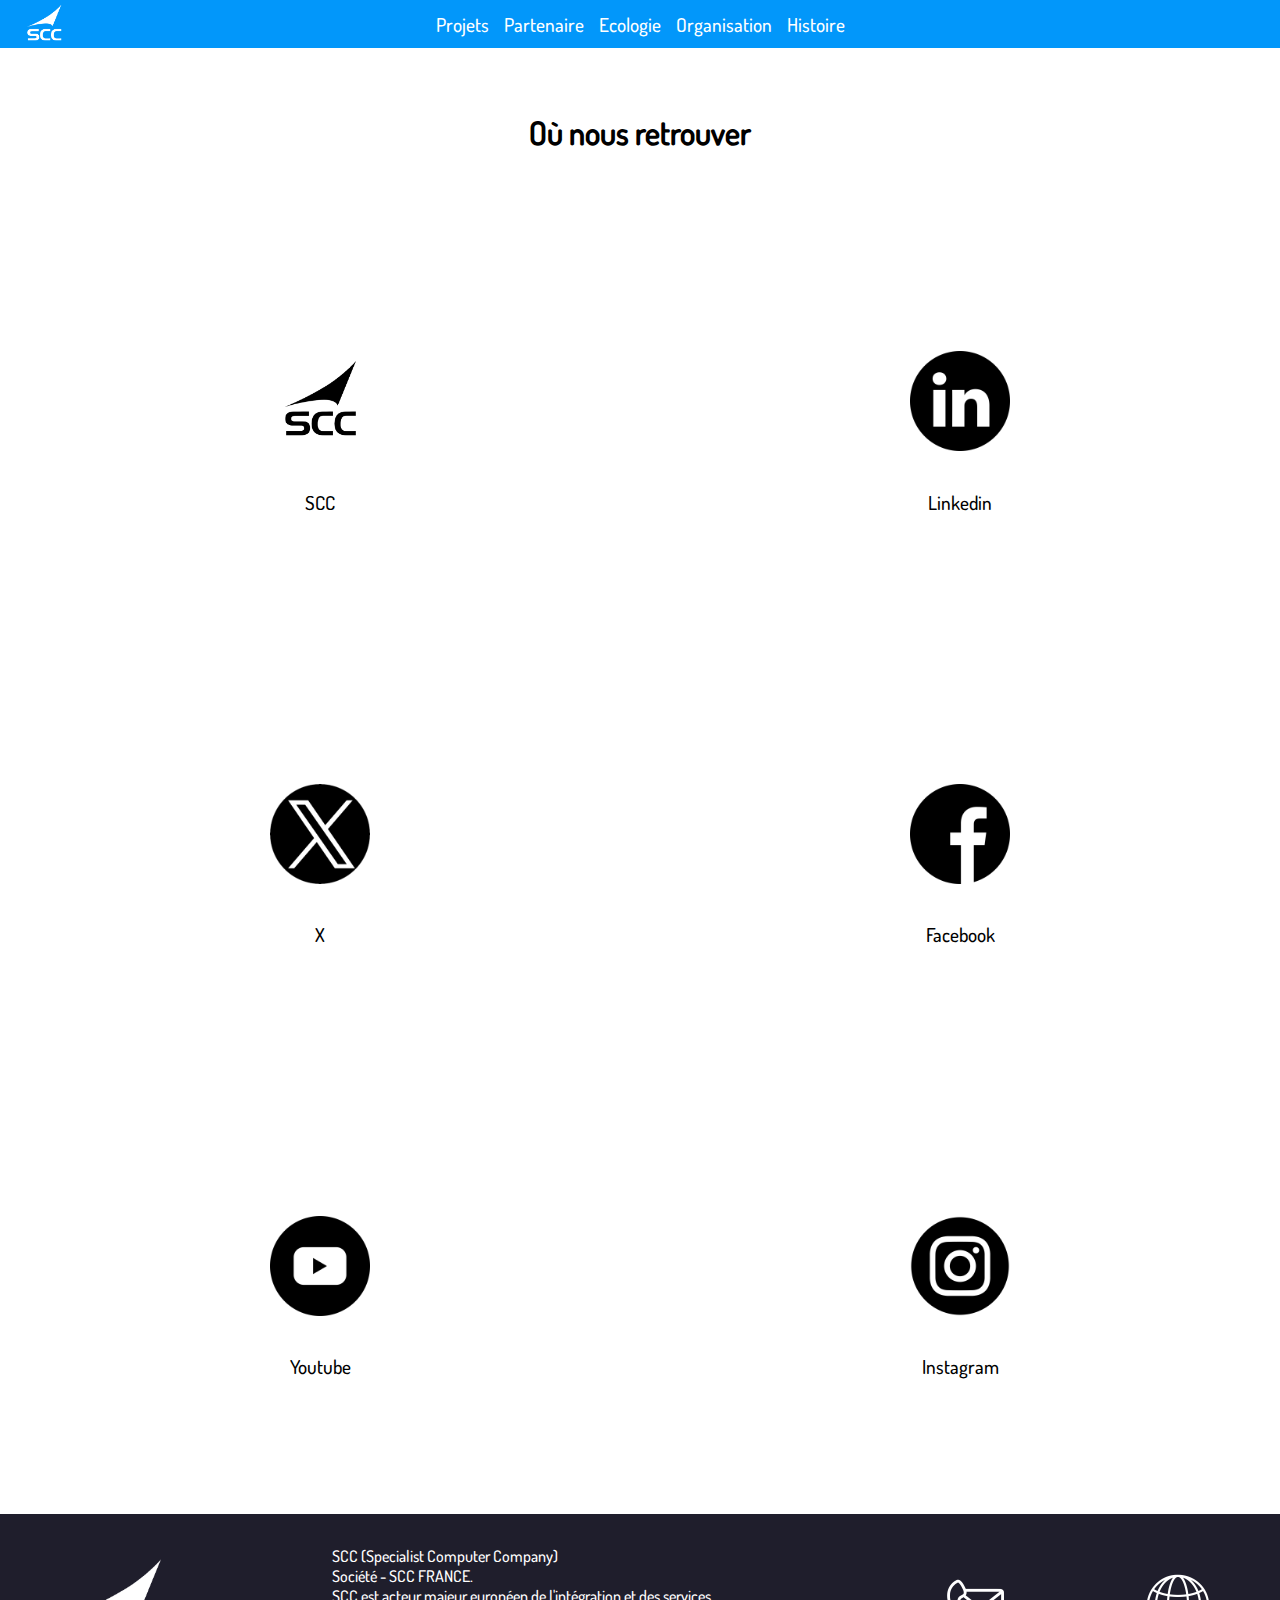
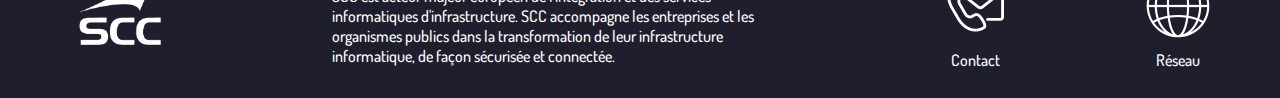
==== pages/about.html @ e379ee39 "update" ====
<!DOCTYPE html>

<html lang="fr" xmlns="http://www.w3.org/1999/xhtml">
<head>
    <meta charset="utf-8" />
    <title>Nous retrouver</title>
    <link href="../style.css" rel="stylesheet">
</head>
<body>
    <header>
        <nav>
            <a href="../index.html"><img src="../assets/index/logo.png" alt="logo"/></a>
            <ul>
                <li><a class="underline-animation" href="projet.html">Projets</a></li>
                <li><a class="underline-animation" href="partenaire.html">Partenaire</a></li>
                <li><a class="underline-animation" href="transition_numerique.html">Ecologie</a></li>
                <li><a class="underline-animation" href="organisation.html">Organisation</a></li>
                <li><a class="underline-animation" href="histoire.html">Histoire</a></li>
            </ul>
         </nav>
    </header>
    <h1 class="speh1">Où nous retrouver</h1>
    <main class="main_about">
        
        <a href="https://www.scc.com/">
            <img src="../assets/about/logo.png" alt="SCC Website">
            <span>SCC</span>
        </a>

        <a href="https://www.linkedin.com/company/scc-france/?originalSubdomain=fr">
            <img src="../assets/about/in.png" alt="linkedin SCC France">
            <span>Linkedin</span>
        </a>
    
        <a href="https://twitter.com/scc_info">
            <img src="../assets/about/twiX.png" alt="X SCC France">
            <span>X</span>
        </a>
    
        <a href="https://www.facebook.com/SCCINFO/">
            <img src="../assets/about/fb.png" alt="Facebook SCC France">
            <span>Facebook</span>
        </a>
    
        <a href="https://www.youtube.com/@SCCFrance-SCCTV">
            <img src="../assets/about/yt.png" alt="Youtube SCC France">
            <span>Youtube</span>
        </a>

        <a href="https://www.instagram.com/scc_france/">
            <img src="../assets/about/instagram.png" alt="Instagrame SCC France">
            <span>Instagram</span>
        </a>

    </main>
    

    <footer>
        <img src="../assets/index/logo.png" alt="logo" />
        <article><p>SCC (Specialist Computer Company)</p>
            <p>Société - SCC FRANCE.</p>
            <p>SCC est acteur majeur européen de l'intégration et des services informatiques d'infrastructure. SCC accompagne les entreprises et les organismes publics dans la transformation de leur infrastructure informatique, de façon sécurisée et connectée.</p>
        </article>
        <a href="contact.html"><img src="../assets/footer/contact_logo.png" alt="logo de contact" />Contact</a>
        <a href="about.html"><img src="../assets/footer/reseau_logo.png" alt="logo plus de reseau" />Réseau</a>
    </footer>
</body>
</html>
---- style.css ----
:root {
    --blue: #0297FA;
    --teal: #02E5FA;
    --black: #1f1e2c;
    --green: #02FABC;
}

* {
padding: 0;
margin: 0;
box-sizing: border-box;
}

@font-face {
    font-family: dosis;
    src: url(assets/index/dosis.ttf);
}

html {
    width: 100%;
}

body {
    margin: 0;
    font-family: dosis;
    width: 100%;
    overflow-x: hidden;
}

a {
    text-decoration: none;
    color: inherit;
}

header {
    background-color: var(--blue);
    display: flex;
    justify-content: center;
    align-items: center;
    position: relative;
    height: 3em;
}

header img {
    position: absolute;
    left: 20px;
    top: 0;
    height: 100%;
}

header ul {
    display: flex;
    justify-content: space-between;
    gap: 15px;
}

header li {
    list-style-type: none;
    color: white;
    font-weight: lighter;
    font-size: larger;
}

section {
    position: relative;
}

/*--------------- MAIN ---------------*/

.textAndImage {
    position: relative;
    display: flex;
    justify-content: space-between;
    align-items: center;
    padding: 2em;
    gap: 3em;
    height: calc(100vh - 3em);
}

.textAndImage > img {
    text-align: center;
    width: 30%;
}

.textAndImage >  div {
    width: 60%;
    font-size: 40px;
}

.textAndImage >  div > h1 {
    color: var(--blue);
    transform: translateX(-150%);
}

.textAndImage > div > .loaded {
    transform: translateX(0px);
    transition: 1s ease;
}

.textAndImage >  div > h1:nth-child(1){
    margin-left: 20%;
}

.textAndImage >  div > h1:nth-child(2){
    margin-left: 32%;
}

.textAndImage >  div > h1:nth-child(3){
    margin-left: 42%;
}

.title {
    position: absolute;
    left: 50%;
    transform: translateX(-50%);
    width: 10em;
    text-align: center;
    top: 1em;
    font-weight: bold;
    font-size: 2em;
    background-color: var(--black);
    padding: 0.5em 1em;
    margin-bottom: 1em;
    border-radius: 1em;
    color: white;
}

.underline-animation {
    display: inline-block;
    position: relative;
    color: white;
}

.underline-animation::after {
    content: '';
    position: absolute;
    width: 100%;
    transform: scaleX(0);
    height: 2px;
    bottom: 0;
    left: 0;
    background-color: white;
    transform-origin: bottom center;
    transition: transform 0.25s ease-out;
}

.current.underline-animation::after {
    transform: scaleX(1);
    transform-origin: bottom center;
}

.underline-animation:hover::after {
    transform: scaleX(1);
    transform-origin: bottom center;
}


/* PAGE CONTACT */
.main-contact {
    margin: 60px auto;
    width: 30%;
}

.main-contact h1, .main-contact form, .main-contact figure {
    text-align: center;
}

.main-contact h2 {
    margin: 15px;
}

.main-contact form{
    display: flex;
    flex-direction: column;
    gap: 1em;
}

.main-contact form div > section {
    display: flex;
    width: 100%;
    gap: 1em;
}

.main-contact form div > section > input {
    flex: 1;
}

.main-contact section {
    margin-bottom: 1em;
}

.main-contact input {
    height: 35px;
    border: none;
    border-bottom: 2px solid var(--black);
    transition: border-bottom 0.5s linear, padding 0.2s ease;
    position: relative;
}

.main-contact input:focus{
    outline: none;
    border-bottom: 2px solid var(--blue);
    padding: 10px;
}

.main-contact input::placeholder,
.main-contact textarea::placeholder {
    color: var(--black);
    transition: color 0.5s linear;
}

.main-contact input:focus::placeholder,
.main-contact textarea:focus::placeholder {
    color: var(--blue);
}

.main-contact textarea {
    resize: vertical;
    border-radius: 1em;
    border: 2px solid #666;
    transition: border-color 0.5s, border-radius 0.2s, padding 0.2s, width 0.3s;
}

.main-contact textarea:focus {
    outline: none;
    border-radius: 1.5em;
    border-color: var(--blue);
    padding: 10px;
}

button {
    margin: 1em 1em 3em;
    font-weight: bold;
    padding: 1em 3em;
    border: 2px solid var(--blue);
    background-color: var(--blue);
    border-radius: 0.5em;
    transition: background-color 0.5s ease;
}

button:hover {
    background-color: transparent; 
    border: 2px solid var(--blue);
    box-shadow: 0 0 10px 0 var(--blue);
}


/* PAGE Histoire */
.main_histoire {
    display: flex;
    flex-direction: column;
}

.main_histoire section {
    align-self: center;
    display: flex;
    flex-direction: column;
    position: relative;
}

.main_histoire section > img {
     width: 100vw;
     height: calc(100vh - 3em);
 }

 .main_histoire article {
    background-color: #ece9e9;
    width: 30%;
    margin: 2em;
    padding: 20px;
    border-radius: 20px;
    box-shadow: 0 0 20px rgba(0, 0, 0, 0.3);
    text-align: center;
    transition: box-shadow 0.5s ease, transform 0.5s ease;
}

.main_histoire article:hover {
    box-shadow: 0 0 30px rgba(0, 0, 0, 0.5);
    transform: scale(1.05); 
}

.main_histoire article:nth-child(odd) {
    margin-right: auto;
    margin-left: 12em;
}

.main_histoire article:nth-child(even) {
    margin-left: auto;
    margin-right: 12em;
}

.sablier {
    position: absolute;
    left: 0;
    right: 0;
    margin: 0 auto;
    height: 8em;
    width: 8em;
    bottom: 5em;
    font-weight: bold;
    background-color: var(--black);
    border-radius: 0.5em;
    transition: background-color 0.5s ease;
    box-shadow: 0 0 20px 0 var(--black);
}

.sablier img{
    height: 100%;
    width: 100%;
}

.sablier:hover{
    transform: scale(1.1);
    border: solid 3px white;
    transition: transform 0.25s ease;
}


/* Page Transition Numérique et Ecologique */
.section_transition_numerique {
    width: 70%;
    margin: auto;
    display: flex;
    flex-direction: column;
}

.image-flex{
    display: flex;
    flex-direction: column;
    gap: 2em;
}

.aside-flex{
    display: flex;
    flex-direction: column;
    justify-content: center;
}

.section_transition_numerique h1 {
    margin-top: 2em;
    text-align: center;
    font-size: 2.5em;
}

.section_transition_numerique p {
    text-align: justify;
    font-size: 1.3em;
    margin-top: 10px;
}

.section_transition_numerique article > aside {
    height: 110vh;
}

.main_transition_numerique section > img {
    width: 100vw;
    height: calc(100vh - 3em);
}
.section_transition_numerique a > img {
    width: 500px;
    height: 500px;
}

.section_transition_numerique img {
    width: 100%;
    height: 100vh;
    margin-top: 2em;
    border-radius: 50px;
}

.section_transition_numerique a {
    align-self: center;
    padding: 0.5em;
    position: relative;
    border-radius: 25px;
    overflow: hidden;
}

.section_transition_numerique a::before {
    content: "Visiter le site de Ecovadis";
    position: absolute;
    top: 0;
    left: 0;
    width: 100%;
    height: 100%;
    background: rgba(0, 0, 0, 0.8);
    z-index: 1;
    display: flex;
    align-items: center;
    justify-content: center;
    color: white;
    font-size: 1.5em;
    transform: translateY(-100%);
    transition: opacity 0.3s ease, transform 0.3s ease;
}

.section_transition_numerique a:hover::before {
    opacity: 1;
    transform: translateY(0);
}



  
/*Organigramme*/


.textAndImage > #organigramme {
    text-align: center;
    width: 60%;
}

.textAndImage > #organigramme_text {
    text-align: center;
    width: 40%;
}

#organigramme_text h2 {
    width: 70%;
    margin: 1em auto;
}

#organigramme_text p {
    width: 60%;
    text-align: justify;
    color: var(--black);
    margin: 0 auto;
}

.rectangle {
    position: relative;
    padding: 20px;
    box-shadow: 0 5px 15px rgba(0, 0, 0, 0.15);
    outline: solid 2px var(--black);
    outline-offset: -2px;
}

.rectangle:hover {
    transform: scale(1.1);
    transition: transform 0.25s ease;
    transform-origin: center;
    outline-color: #ece9e9;
    cursor: pointer;
}

.rectangle:hover::before {
    opacity: 0;
    transition: 0.1s ease;
}

ol {
    list-style: none;
}
 

/* LEVEL-0 STYLES
–––––––––––––––––––––––––––––––––––––––––––––––––– */
.level-0 {
    width: 50%;
    margin: 0 auto 20px;
    background-color: var(--blue);
}
  
.level-0::before {
    content: "";
    position: absolute;
    top: 100%;
    left: 50%;
    transform: translateX(-50%);
    width: 2px;
    height: 20px;
    background-color: var(--black);
}
  


/* LEVEL-1 STYLES
–––––––––––––––––––––––––––––––––––––––––––––––––– */
.level-1 {
    width: 50%;
    margin: 0 auto 40px;
    background: var(--blue);
}
  
.level-1::before {
    content: "";
    position: absolute;
    top: 100%;
    left: 50%;
    transform: translateX(-50%);
    width: 2px;
    height: 20px;
    background: var(--black);
}
  
  
  /* LEVEL-2 STYLES
–––––––––––––––––––––––––––––––––––––––––––––––––– */
li {
    position: relative;
}

.level-2-wrapper {
    position: relative;
    display: grid;
    grid-template-columns: repeat(4, 1fr);
    grid-column-gap: 20px;
    width: 90%;
    margin: 0 auto;
}
  
.level-2-wrapper::before {
    content: "";
    position: absolute;
    top: -20px;
    left: calc(12.25% - 5px);
    width: calc(75.5% + 10px);
    height: 2px;
    background: var(--black);
}
  
.level-2-wrapper > li::before {
    content: "";
    position: absolute;
    top: 0;
    left: 50%;
    transform: translate(-50%, -100%);
    width: 2px;
    height: 20px;
    background: var(--black);
}
  
.level-2 {
    margin-bottom: 20px;
    background: var(--teal);
}
  
  
/* LEVEL-3 STYLES
  –––––––––––––––––––––––––––––––––––––––––––––––––– */
  .level-3-wrapper {
    position: relative;
    width: 80%;
    margin-left: auto;
  }
  
  .level-3-wrapper::before {
    content: "";
    position: absolute;
    top: -20px;
    left: -20px;
    width: 2px;
    height: calc(100% + 20px);
    background: var(--black);
  }
  
  .level-3-wrapper li + li {
    margin-top: 20px;
  }
  
  .level-3 {
    font-weight: normal;
    background: var(--green);
  }
  
  .level-3::before {
    content: "";
    position: absolute;
    top: 50%;
    left: 0;
    transform: translate(-100%, -50%);
    width: 20px;
    height: 2px;
    background: var(--black);
  }

/* page about */

.main_about {
    display: flex;
    justify-content: space-around;
    align-items: center;
    flex-wrap: wrap;
}

.main_about a {
    text-align: center;
    margin: 7em;
    text-decoration: none;
    color: black;
    display: flex;
    flex-direction: column;
    align-items: center;
    flex-basis: 20%; 
    font-size: 1.2em;
}

.main_about img {
    width: 100px;
    height: 100px; 
    display: block;
    margin: 0 auto;
    transition: transform 0.3s ease;
}

.main_about span {
    display: block;
    margin-top: 2em;
    transition: transform 0.3s ease;
}

.main_about a:hover img {
    transform: scale(1.5); 
}

.main_about a:hover span {
    transform: translateY(15px); 
}


.speh1 {
    padding: 2em;
    text-align: center;
}


/* page projet */

.main_projet h1{
    text-align: center;
}

.main_projet section{
    display: flex;
    flex-direction: column;
}

.main_projet article {
    display: flex;
    align-items: center;
    justify-content: center;
    height: 30vh;

}

.main_projet article:nth-child(even) {
    background-color: var(--blue);
    border: solid 2px var(--black);
    border-left: none;
    border-right: none;
}

.main_projet img {
    width: 35vh;
    width: 30vh;
    padding: 1em;
}

.main_projet p {
    padding: 1em;
    height: auto;
    width: 70%;
}


/* footer */

footer {
    background-color: var(--black);
    display: flex;
    flex-direction: row;
    justify-content: space-around;
    margin: auto;
    position: relative;
    align-items: center;
}

footer article {
    display: flex;
    flex-direction: column;
    width: 40%;
    padding: 2em;
    color: white;
}

footer img {
    width: 9%;
    height: 9%;
}

footer a {
    color: white;
    width: 5em;
    height: 5em;
    margin: 0;
    padding: 0;
    text-align: center;
}

footer a > img{
    margin: 0;
    padding: 0.5em;
    width: 100%;
    height: 100%;
    transition: transform 0.3s ease;
}

footer a:hover > img{
    transform: scale(1.3);
}
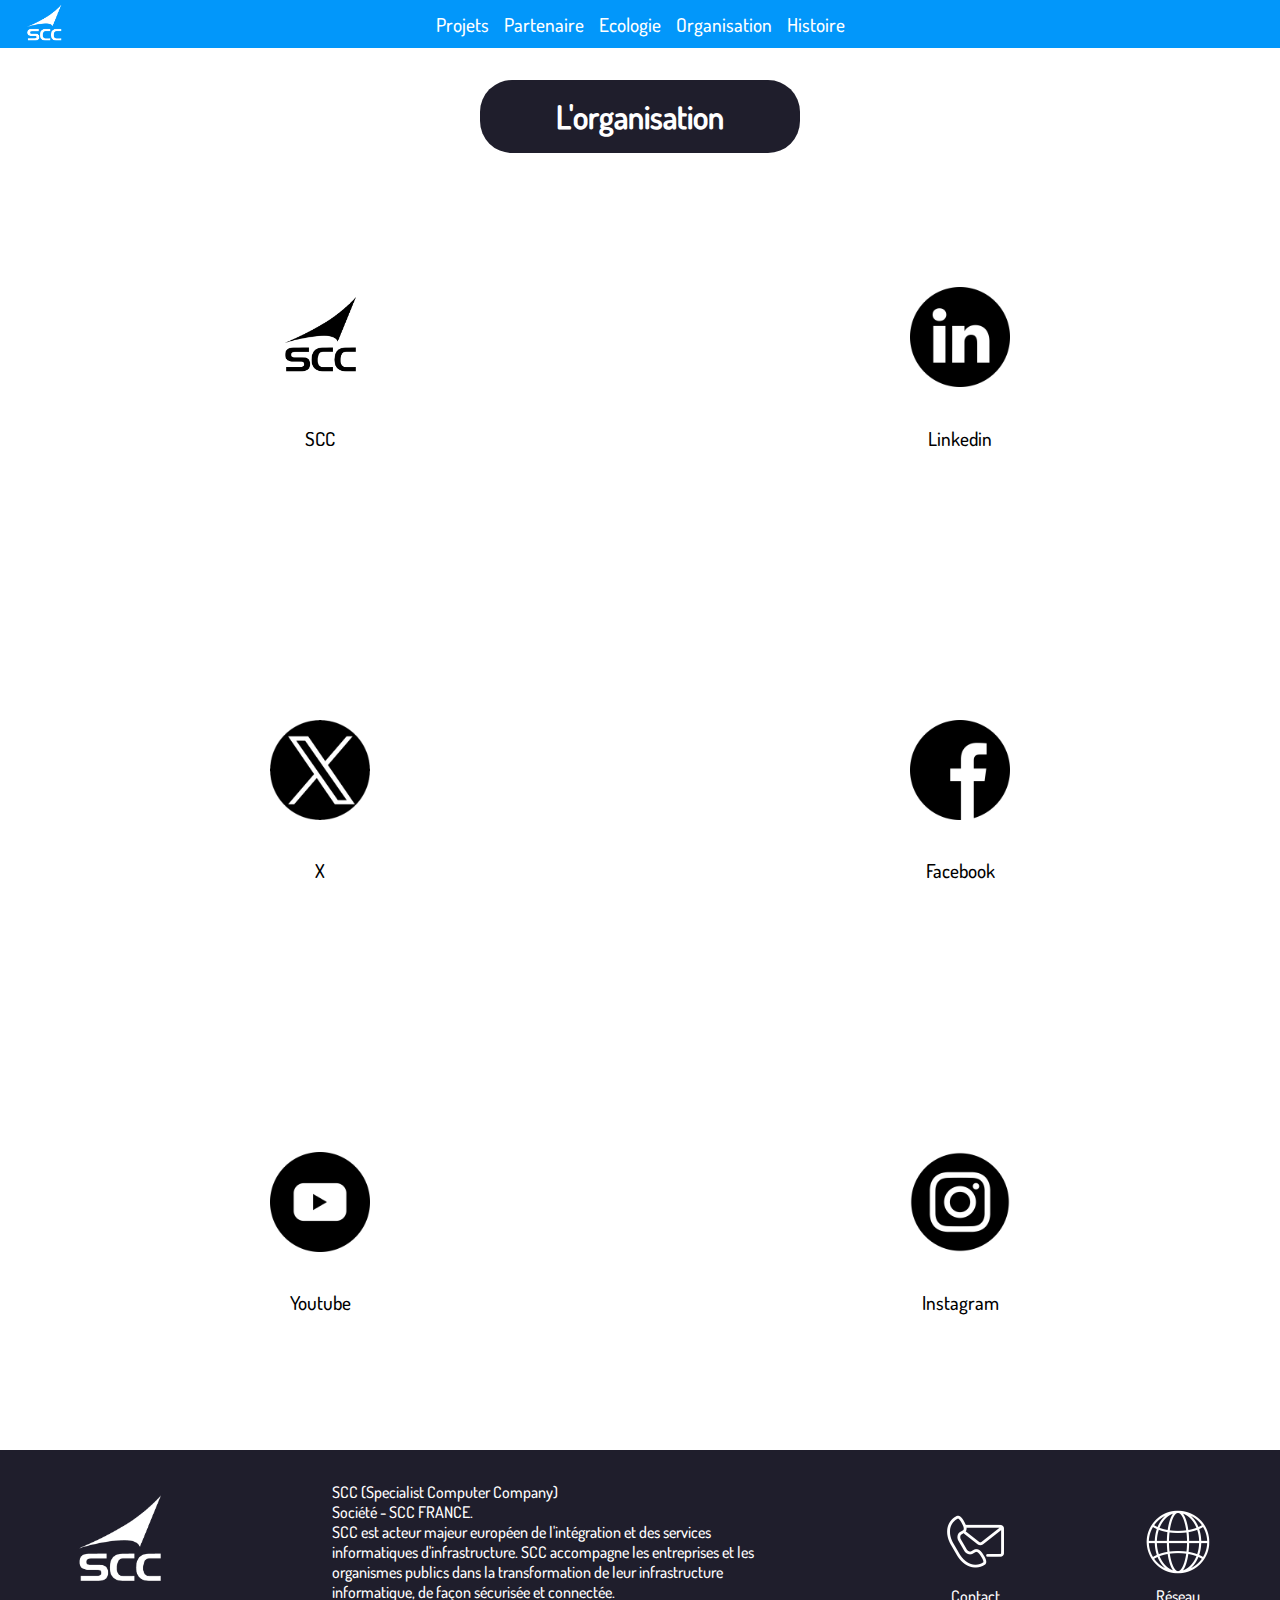
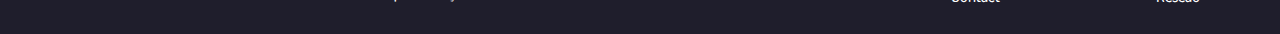
==== commit bd84a73d: "Merge pull request #37 from arzox/Aimery" ====
--- a/pages/about.html
+++ b/pages/about.html
@@ -19,7 +19,7 @@
             </ul>
          </nav>
     </header>
-    <h1 class="speh1">Où nous retrouver</h1>
+    <h1 class="title" style="position: relative">L'organisation</h1>
     <main class="main_about">
         
         <a href="https://www.scc.com/">
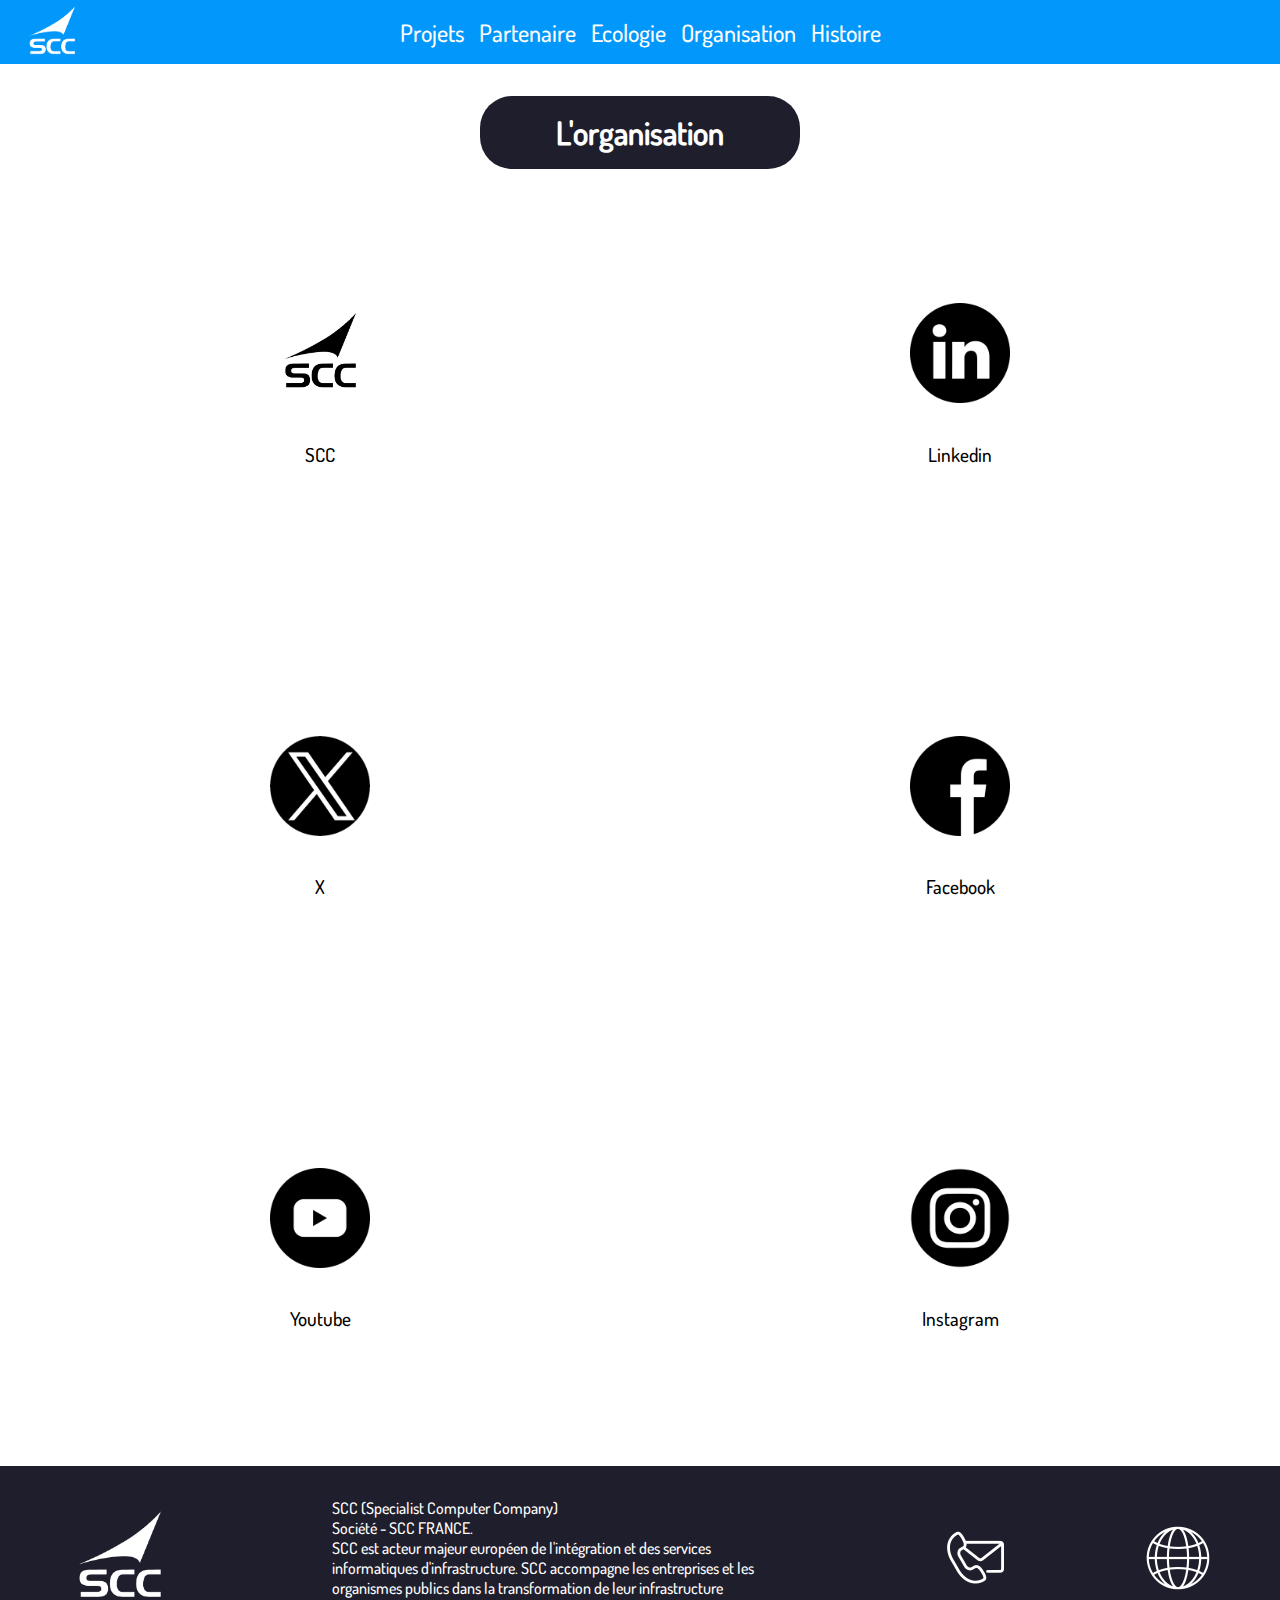
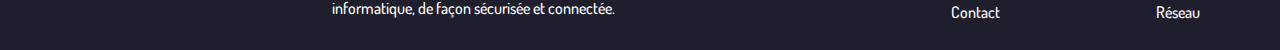
==== commit cc7b605a: "update about" ====
--- a/pages/about.html
+++ b/pages/about.html
@@ -23,12 +23,12 @@
     <main class="main_about">
         
         <a href="https://www.scc.com/">
-            <img src="../assets/about/logo.png" alt="SCC Website">
+            <img src="../assets/about/logo.png" alt="SCC Site Web">
             <span>SCC</span>
         </a>
 
         <a href="https://www.linkedin.com/company/scc-france/?originalSubdomain=fr">
-            <img src="../assets/about/in.png" alt="linkedin SCC France">
+            <img src="../assets/about/in.png" alt="Linkedin SCC France">
             <span>Linkedin</span>
         </a>
     
--- a/style.css
+++ b/style.css
@@ -38,7 +38,7 @@
     justify-content: center;
     align-items: center;
     position: relative;
-    height: 3em;
+    height: 4em;
 }
 
 header img {
@@ -58,7 +58,7 @@
     list-style-type: none;
     color: white;
     font-weight: lighter;
-    font-size: larger;
+    font-size: 24px;
 }
 
 section {
@@ -72,41 +72,9 @@
     display: flex;
     justify-content: space-between;
     align-items: center;
-    padding: 2em;
+    padding: 6em;
     gap: 3em;
     height: calc(100vh - 3em);
-}
-
-.textAndImage > img {
-    text-align: center;
-    width: 30%;
-}
-
-.textAndImage >  div {
-    width: 60%;
-    font-size: 40px;
-}
-
-.textAndImage >  div > h1 {
-    color: var(--blue);
-    transform: translateX(-150%);
-}
-
-.textAndImage > div > .loaded {
-    transform: translateX(0px);
-    transition: 1s ease;
-}
-
-.textAndImage >  div > h1:nth-child(1){
-    margin-left: 20%;
-}
-
-.textAndImage >  div > h1:nth-child(2){
-    margin-left: 32%;
-}
-
-.textAndImage >  div > h1:nth-child(3){
-    margin-left: 42%;
 }
 
 .title {
@@ -154,8 +122,72 @@
     transform-origin: bottom center;
 }
 
-
-/* PAGE CONTACT */
+/*--------------- INDEX ---------------*/
+
+.textAndImage > img {
+    text-align: center;
+    width: 30%;
+}
+
+.textAndImage >  div {
+    width: 60%;
+    font-size: 40px;
+}
+
+.textAndImage >  p {
+    width: 50%;
+    font-size: 35px;
+    text-align: justify;
+    color: white;
+}
+
+.textAndImage >  div > h1 {
+    color: var(--blue);
+    transform: translateX(-150%);
+}
+
+.textAndImage > div > .loaded {
+    transform: translateX(0px);
+    transition: 1s ease;
+}
+
+.textAndImage >  div > h1:nth-child(1){
+    margin-left: 20%;
+}
+
+.textAndImage >  div > h1:nth-child(2){
+    margin-left: 32%;
+}
+
+.textAndImage >  div > h1:nth-child(3){
+    margin-left: 42%;
+}
+
+.presentation-text {
+    font-size: 48px;
+    padding: 15vh 10%;
+    text-align: justify;
+}
+
+.web-pages {
+    display: flex;
+    justify-content: space-around;
+    align-items: center;
+    flex-wrap: wrap;
+    margin: 20vh 0;
+}
+
+.web-pages > a {
+    font-weight: bold;
+    font-size: 5em;
+    text-transform: uppercase;
+    background-size: cover;
+    background-position: center;
+    -webkit-background-clip: text;
+    -webkit-text-fill-color: transparent;
+}
+
+/*--------------- PAGE CONTACT ---------------*/
 .main-contact {
     margin: 60px auto;
     width: 30%;
@@ -574,6 +606,24 @@
     background: var(--black);
   }
 
+/* page partenaire */
+
+.main_partenaire article{
+    display: flex;
+    position: relative;
+    height: 20%;
+    gap: 10%;
+    margin: 5%;
+    align-items: center;
+
+}
+
+.main_partenaire article img{
+    height: 70%;
+    
+}
+
+
 /* page about */
 
 .main_about {
@@ -639,8 +689,8 @@
     display: flex;
     align-items: center;
     justify-content: center;
-    height: 30vh;
-
+    height: auto;
+    flex-wrap: wrap;
 }
 
 .main_projet article:nth-child(even) {
@@ -651,8 +701,8 @@
 }
 
 .main_projet img {
-    width: 35vh;
-    width: 30vh;
+    width: 310px;
+    height: 205px;
     padding: 1em;
 }
 
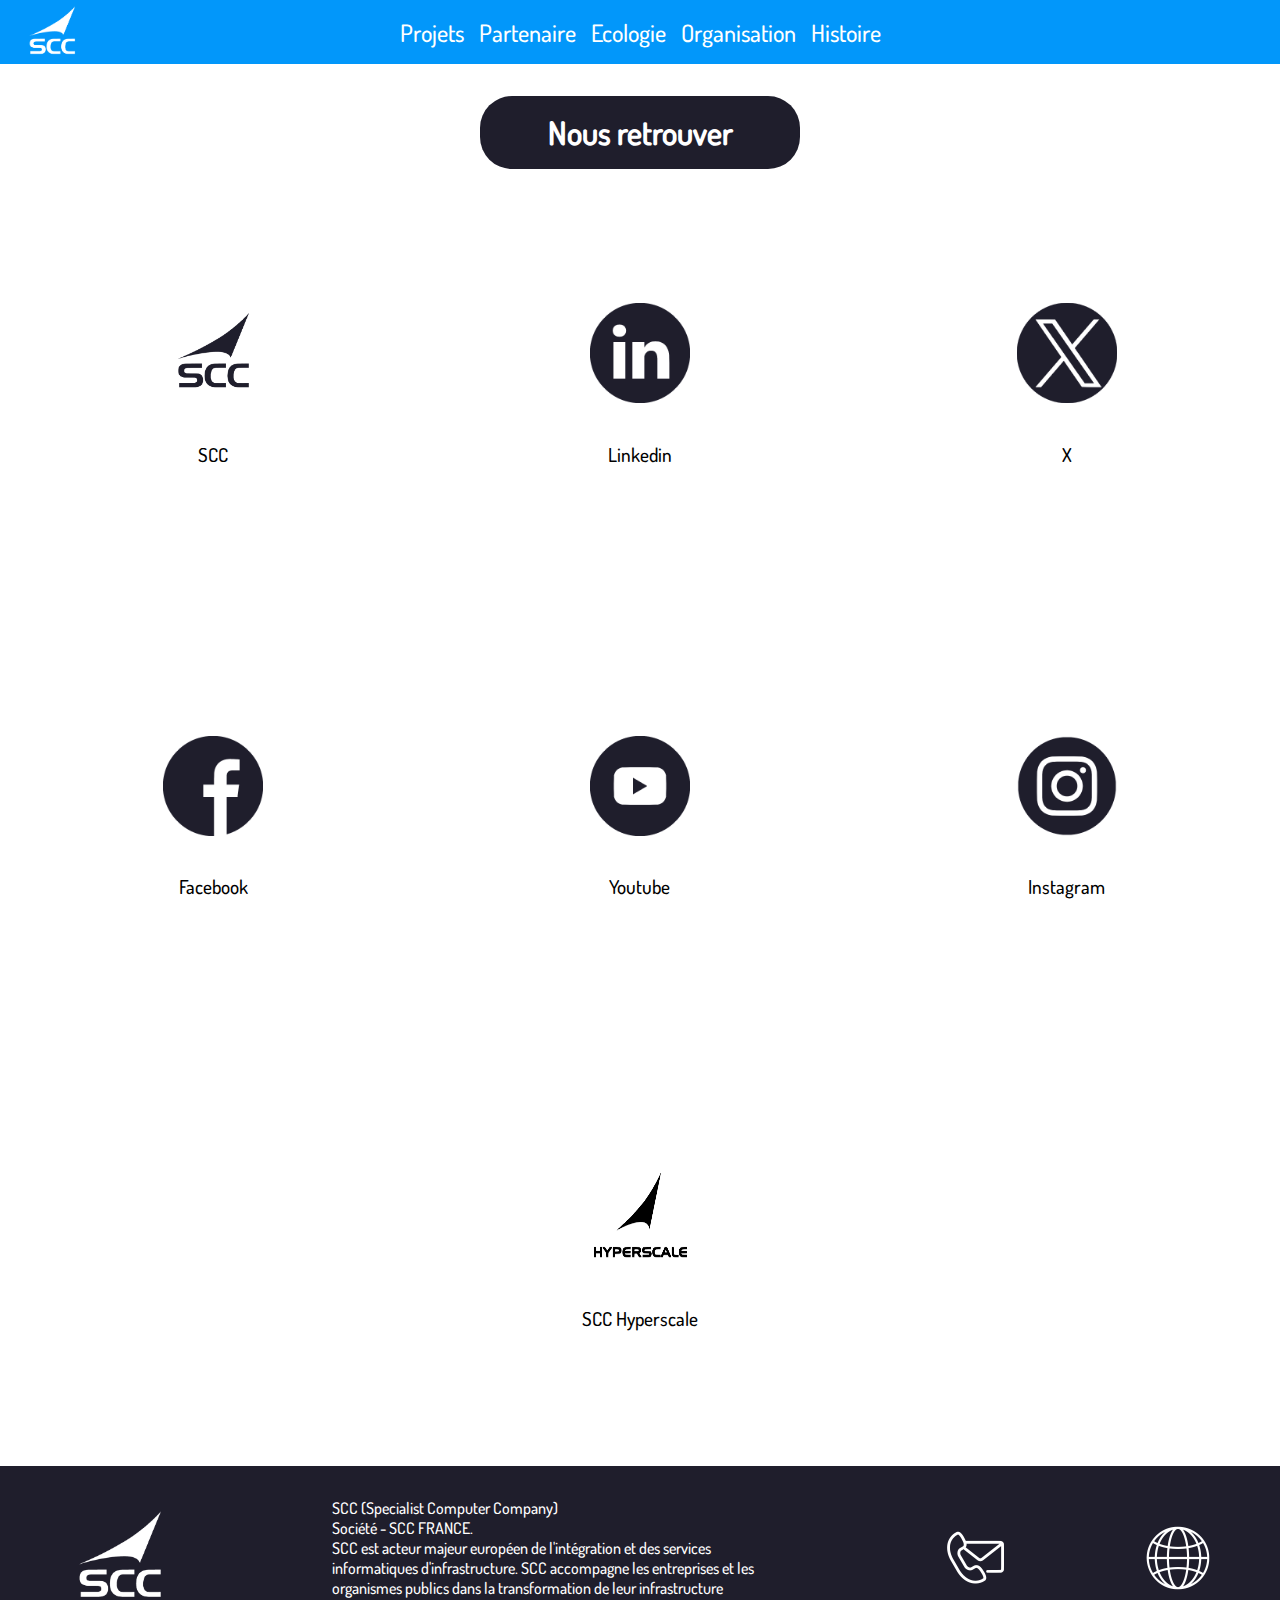
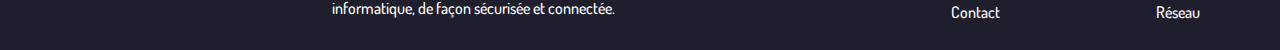
==== commit 827d82b5: "added hyperscale" ====
--- a/pages/about.html
+++ b/pages/about.html
@@ -19,7 +19,7 @@
             </ul>
          </nav>
     </header>
-    <h1 class="title" style="position: relative">L'organisation</h1>
+    <h1 class="title" style="position: relative">Nous retrouver</h1>
     <main class="main_about">
         
         <a href="https://www.scc.com/">
@@ -52,6 +52,11 @@
             <span>Instagram</span>
         </a>
 
+        <a href="https://scc-hyperscale.fr/">
+            <img src="../assets/projet/logo-hyper.png" alt="SCC Hyperscale">
+            <span>SCC Hyperscale</span>
+        </a>
+
     </main>
     
 
--- a/style.css
+++ b/style.css
@@ -433,6 +433,11 @@
 
 
 
+.main_about h1 {
+    padding: 2em;
+}
+
+
   
 /*Organigramme*/
 
@@ -641,7 +646,7 @@
     display: flex;
     flex-direction: column;
     align-items: center;
-    flex-basis: 20%; 
+    flex-basis: 10%; 
     font-size: 1.2em;
 }
 
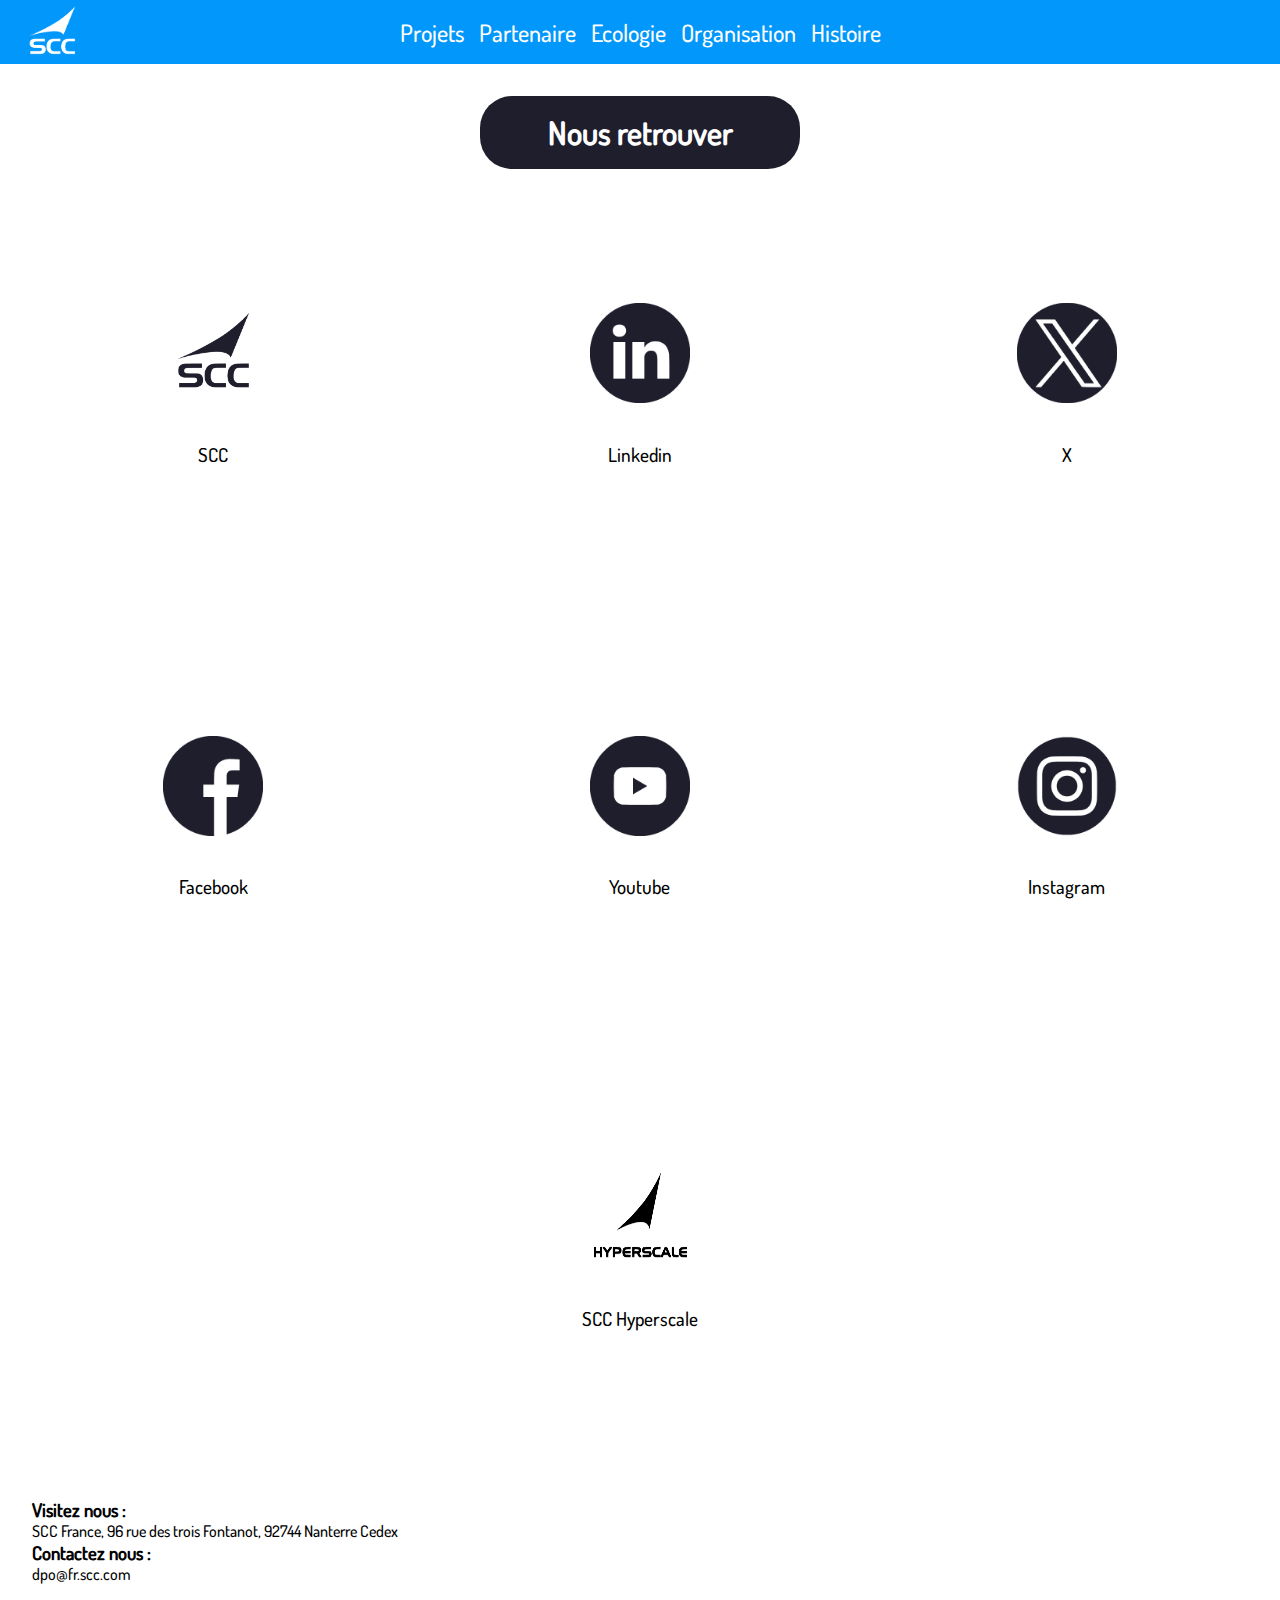
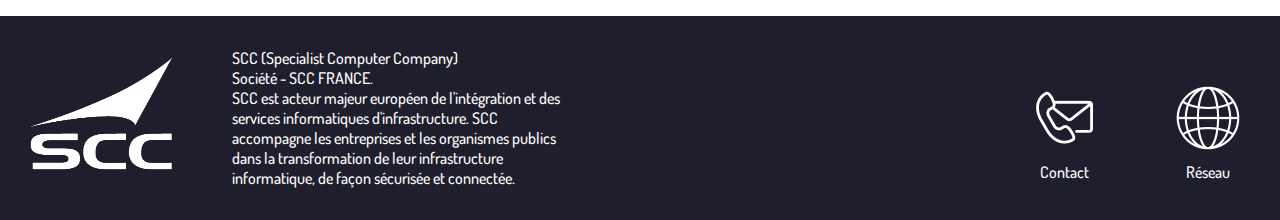
==== commit 3a66a548: "update footer" ====
--- a/pages/about.html
+++ b/pages/about.html
@@ -58,16 +58,27 @@
         </a>
 
     </main>
+    <article class="about_us">
+        <h3>Visitez nous :</h3>
+        <p>SCC France, 96 rue des trois Fontanot, 92744 Nanterre Cedex</p>
+        <h3>Contactez nous :</h3>
+        <p>dpo@fr.scc.com</p>
+
+    </article>
     
 
     <footer>
-        <img src="../assets/index/logo.png" alt="logo" />
+    <section>
+        <img class="logo_footer" src="../assets/index/logo.png" alt="logo" />
         <article><p>SCC (Specialist Computer Company)</p>
             <p>Société - SCC FRANCE.</p>
             <p>SCC est acteur majeur européen de l'intégration et des services informatiques d'infrastructure. SCC accompagne les entreprises et les organismes publics dans la transformation de leur infrastructure informatique, de façon sécurisée et connectée.</p>
         </article>
+    </section>
+    <section class="footer_sec2">
         <a href="contact.html"><img src="../assets/footer/contact_logo.png" alt="logo de contact" />Contact</a>
         <a href="about.html"><img src="../assets/footer/reseau_logo.png" alt="logo plus de reseau" />Réseau</a>
+    </section>
     </footer>
 </body>
 </html>--- a/style.css
+++ b/style.css
@@ -678,6 +678,10 @@
     text-align: center;
 }
 
+.about_us {
+    padding: 2em;
+}
+
 
 /* page projet */
 
@@ -724,11 +728,21 @@
     background-color: var(--black);
     display: flex;
     flex-direction: row;
-    justify-content: space-around;
     margin: auto;
-    position: relative;
-    align-items: center;
-}
+    align-items: center;
+    justify-content: right;
+
+}
+
+footer section {
+    display: flex;
+    flex-direction: row;
+    align-items: center;
+
+}
+
+
+
 
 footer article {
     display: flex;
@@ -736,18 +750,20 @@
     width: 40%;
     padding: 2em;
     color: white;
+    align-self: left;
 }
 
 footer img {
     width: 9%;
     height: 9%;
+    align-self: left;
 }
 
 footer a {
     color: white;
     width: 5em;
     height: 5em;
-    margin: 0;
+    margin: 2em;
     padding: 0;
     text-align: center;
 }
@@ -755,11 +771,16 @@
 footer a > img{
     margin: 0;
     padding: 0.5em;
-    width: 100%;
-    height: 100%;
+    width: 80px;
+    height: 80px;
     transition: transform 0.3s ease;
 }
 
 footer a:hover > img{
     transform: scale(1.3);
 }
+
+.logo_footer {
+    width: 200px;
+    height: 150px;
+}
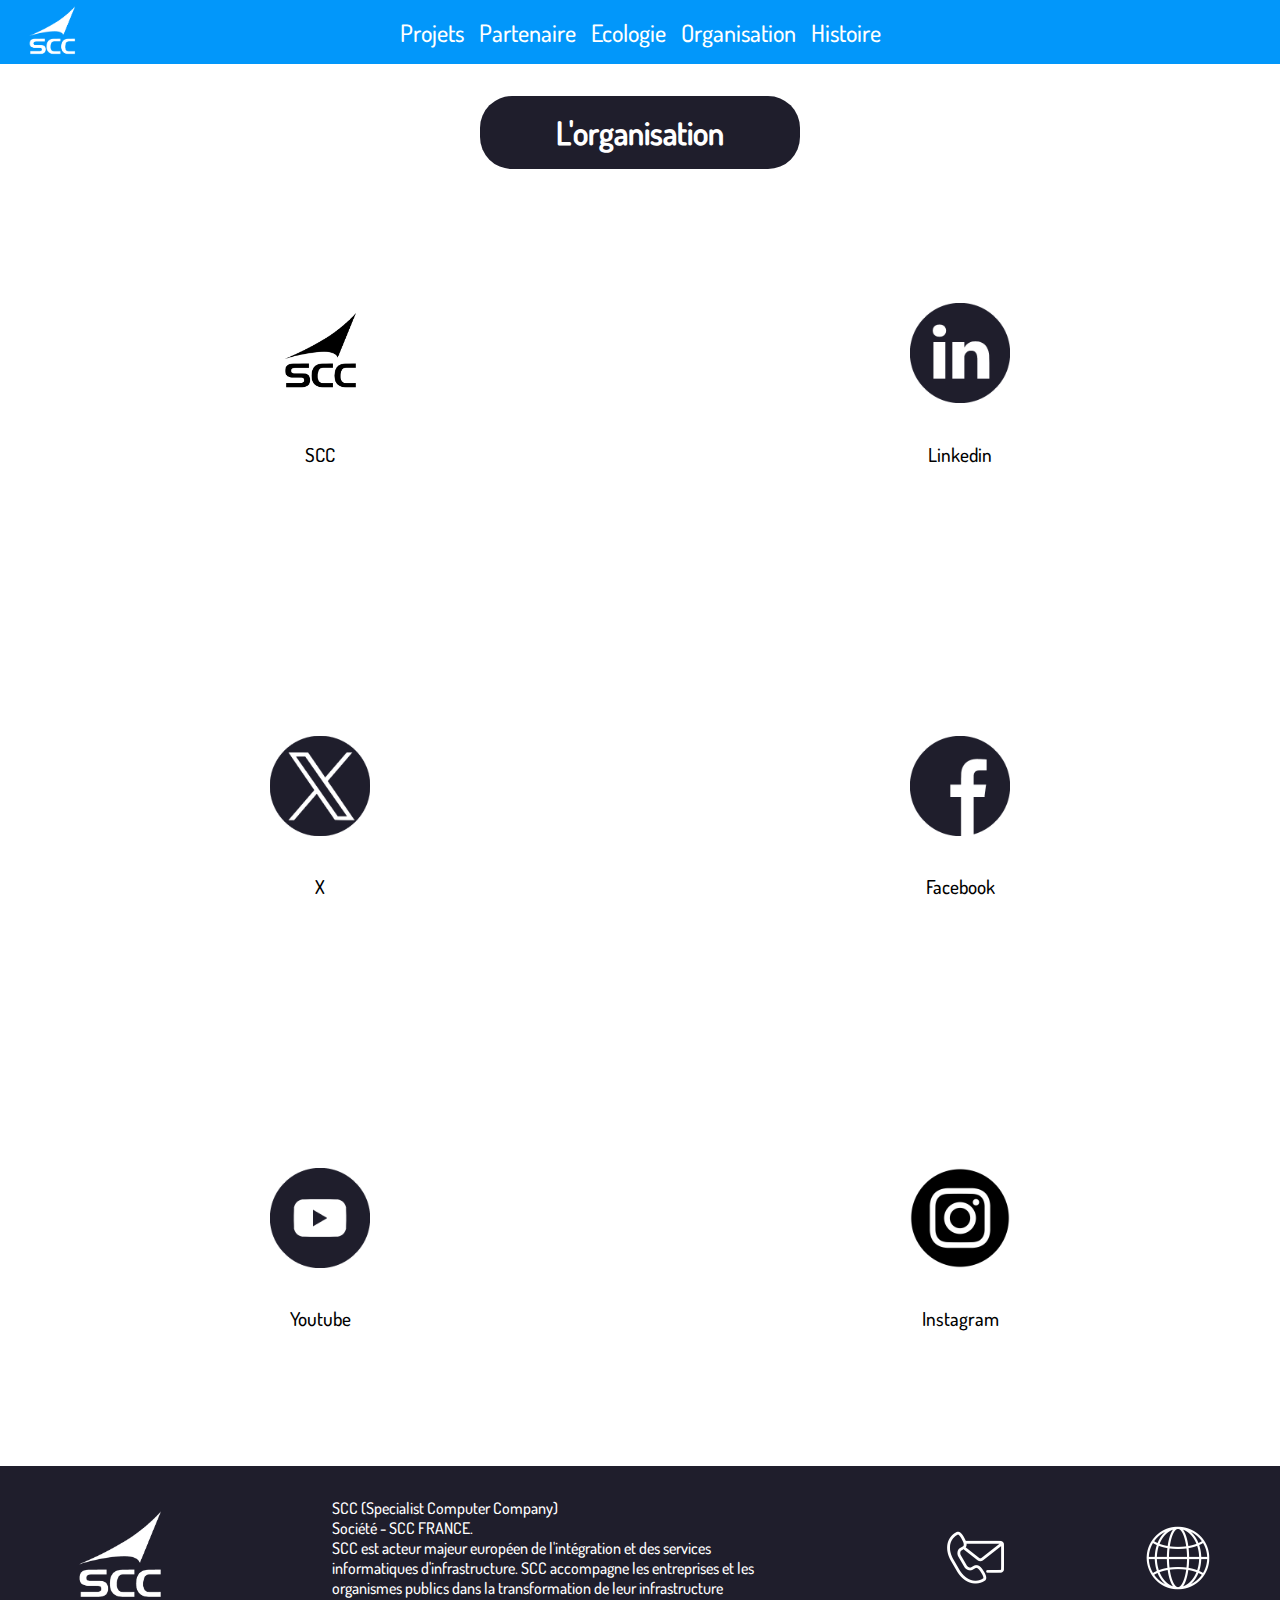
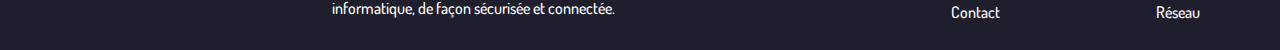
==== commit aad7c751: "Page Partenaire faites" ====
--- a/pages/about.html
+++ b/pages/about.html
@@ -19,16 +19,16 @@
             </ul>
          </nav>
     </header>
-    <h1 class="title" style="position: relative">Nous retrouver</h1>
+    <h1 class="title" style="position: relative">L'organisation</h1>
     <main class="main_about">
         
         <a href="https://www.scc.com/">
-            <img src="../assets/about/logo.png" alt="SCC Site Web">
+            <img src="../assets/about/logo.png" alt="SCC Website">
             <span>SCC</span>
         </a>
 
         <a href="https://www.linkedin.com/company/scc-france/?originalSubdomain=fr">
-            <img src="../assets/about/in.png" alt="Linkedin SCC France">
+            <img src="../assets/about/in.png" alt="linkedin SCC France">
             <span>Linkedin</span>
         </a>
     
@@ -52,33 +52,17 @@
             <span>Instagram</span>
         </a>
 
-        <a href="https://scc-hyperscale.fr/">
-            <img src="../assets/projet/logo-hyper.png" alt="SCC Hyperscale">
-            <span>SCC Hyperscale</span>
-        </a>
-
     </main>
-    <article class="about_us">
-        <h3>Visitez nous :</h3>
-        <p>SCC France, 96 rue des trois Fontanot, 92744 Nanterre Cedex</p>
-        <h3>Contactez nous :</h3>
-        <p>dpo@fr.scc.com</p>
-
-    </article>
     
 
     <footer>
-    <section>
-        <img class="logo_footer" src="../assets/index/logo.png" alt="logo" />
+        <img src="../assets/index/logo.png" alt="logo" />
         <article><p>SCC (Specialist Computer Company)</p>
             <p>Société - SCC FRANCE.</p>
             <p>SCC est acteur majeur européen de l'intégration et des services informatiques d'infrastructure. SCC accompagne les entreprises et les organismes publics dans la transformation de leur infrastructure informatique, de façon sécurisée et connectée.</p>
         </article>
-    </section>
-    <section class="footer_sec2">
         <a href="contact.html"><img src="../assets/footer/contact_logo.png" alt="logo de contact" />Contact</a>
         <a href="about.html"><img src="../assets/footer/reseau_logo.png" alt="logo plus de reseau" />Réseau</a>
-    </section>
     </footer>
 </body>
 </html>--- a/style.css
+++ b/style.css
@@ -183,7 +183,7 @@
     text-transform: uppercase;
     background-size: cover;
     background-position: center;
-    -webkit-background-clip: text;
+    background-clip: text;
     -webkit-text-fill-color: transparent;
 }
 
@@ -612,20 +612,42 @@
   }
 
 /* page partenaire */
-
 .main_partenaire article{
     display: flex;
-    position: relative;
-    height: 20%;
-    gap: 10%;
-    margin: 5%;
-    align-items: center;
-
-}
-
-.main_partenaire article img{
-    height: 70%;
-    
+    gap: 10em;
+    margin: 5px;
+    align-items: center;
+}
+
+.main_partenaire article a{
+    width: 80%;
+}
+
+.main_partenaire article a > img{
+    height: 100%;
+    width: 100%;
+    padding: 2em;
+    margin: 2em;
+    transition: transform 0.3s ease;
+}
+
+.main_partenaire article a:hover > img{
+    transform: scale(1.15);
+}
+
+.main_partenaire p{
+    background-color: var(--black);
+    color: white;
+    width: 100%;
+    margin: 2em;
+    padding: 3em;
+    border-radius: 20px;
+    text-align: justify;
+    transition: box-shadow 0.5s ease, transform 0.5s ease;
+}
+
+.main_partenaire p:hover {
+    transform: scale(1.05); 
 }
 
 
@@ -646,7 +668,7 @@
     display: flex;
     flex-direction: column;
     align-items: center;
-    flex-basis: 10%; 
+    flex-basis: 20%; 
     font-size: 1.2em;
 }
 
@@ -678,10 +700,6 @@
     text-align: center;
 }
 
-.about_us {
-    padding: 2em;
-}
-
 
 /* page projet */
 
@@ -694,12 +712,13 @@
     flex-direction: column;
 }
 
+
+
 .main_projet article {
     display: flex;
     align-items: center;
     justify-content: center;
-    height: auto;
-    flex-wrap: wrap;
+    height: 30vh;
 }
 
 .main_projet article:nth-child(even) {
@@ -710,8 +729,8 @@
 }
 
 .main_projet img {
-    width: 310px;
-    height: 205px;
+    width: 35vh;
+    width: 30vh;
     padding: 1em;
 }
 
@@ -728,21 +747,11 @@
     background-color: var(--black);
     display: flex;
     flex-direction: row;
+    justify-content: space-around;
     margin: auto;
-    align-items: center;
-    justify-content: right;
-
-}
-
-footer section {
-    display: flex;
-    flex-direction: row;
-    align-items: center;
-
-}
-
-
-
+    position: relative;
+    align-items: center;
+}
 
 footer article {
     display: flex;
@@ -750,20 +759,18 @@
     width: 40%;
     padding: 2em;
     color: white;
-    align-self: left;
 }
 
 footer img {
     width: 9%;
     height: 9%;
-    align-self: left;
 }
 
 footer a {
     color: white;
     width: 5em;
     height: 5em;
-    margin: 2em;
+    margin: 0;
     padding: 0;
     text-align: center;
 }
@@ -771,16 +778,11 @@
 footer a > img{
     margin: 0;
     padding: 0.5em;
-    width: 80px;
-    height: 80px;
+    width: 100%;
+    height: 100%;
     transition: transform 0.3s ease;
 }
 
 footer a:hover > img{
     transform: scale(1.3);
 }
-
-.logo_footer {
-    width: 200px;
-    height: 150px;
-}
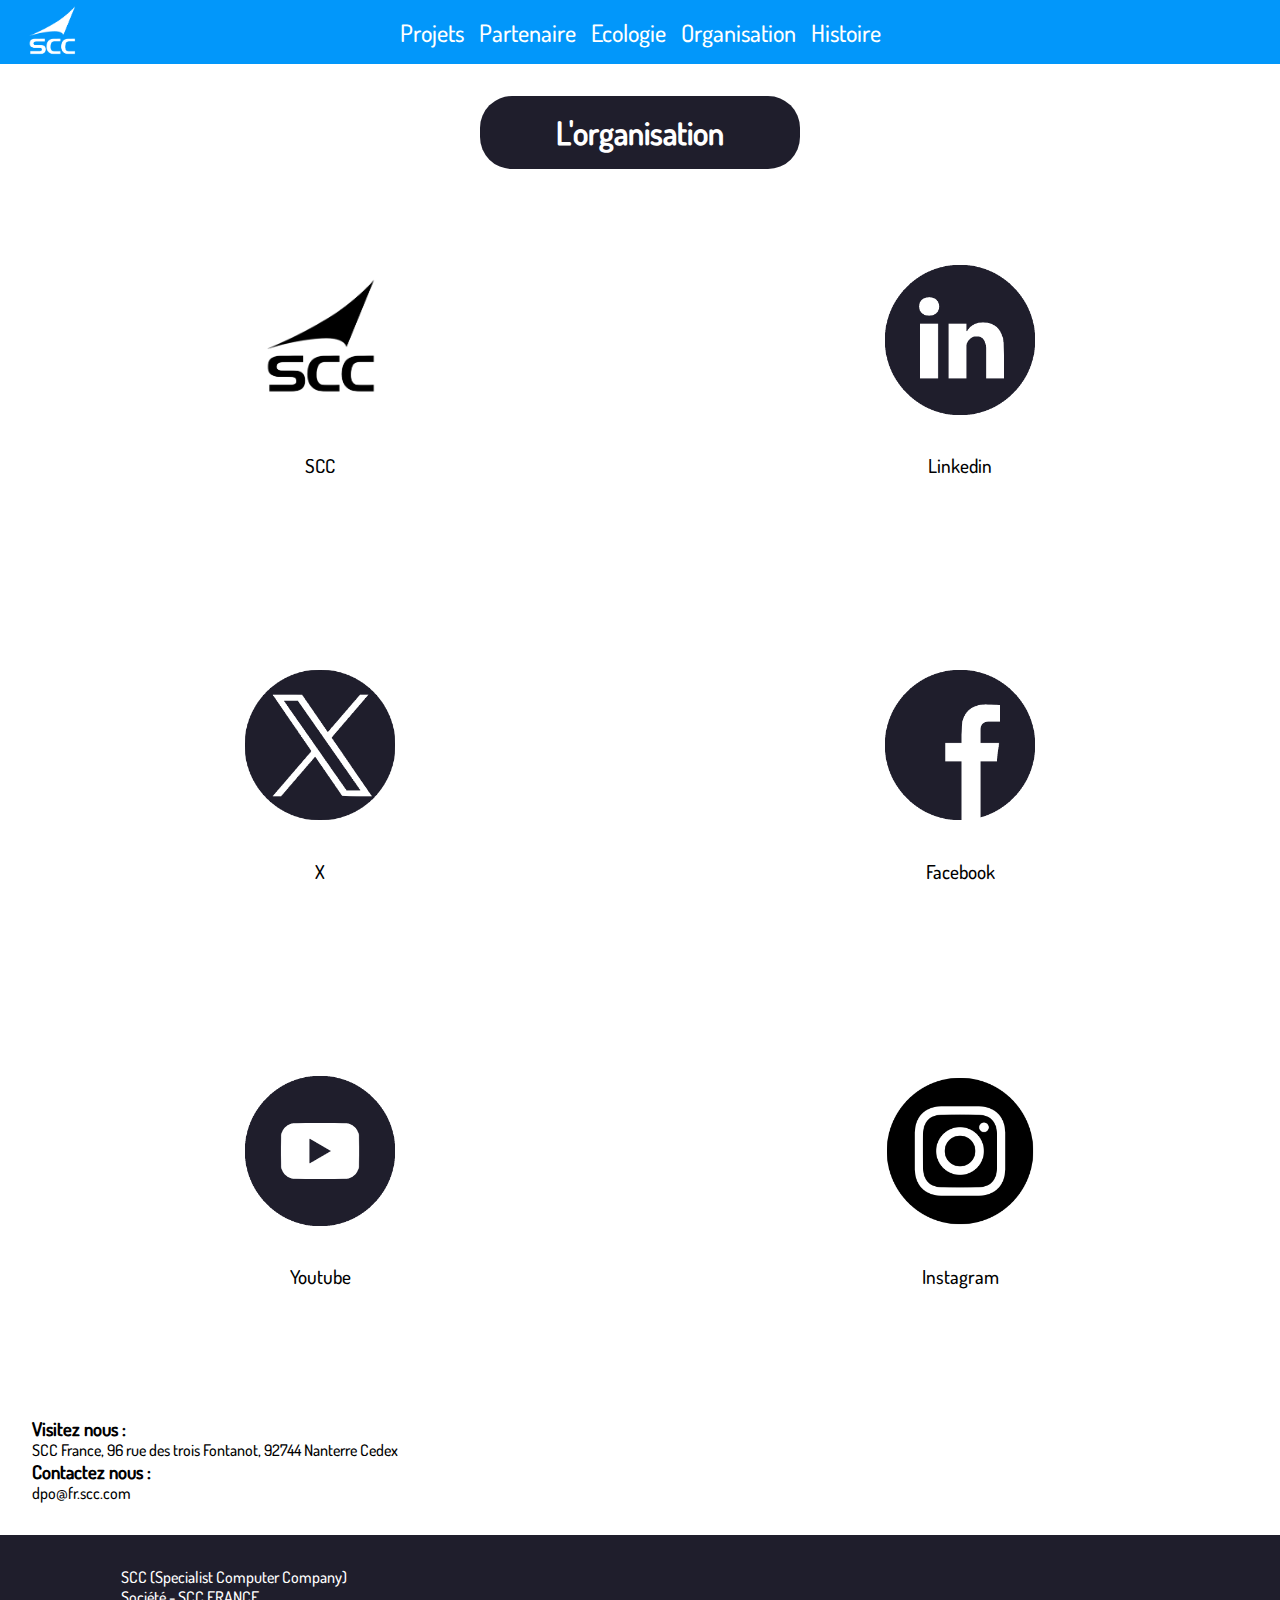
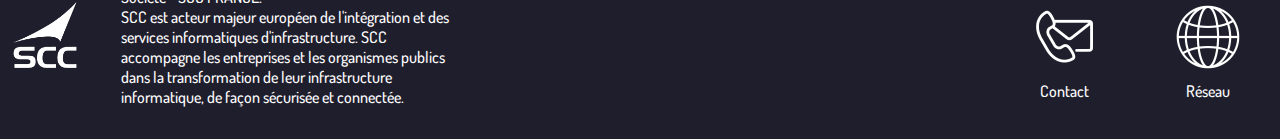
==== commit 26c0db1e: "footer remake" ====
--- a/pages/about.html
+++ b/pages/about.html
@@ -53,16 +53,28 @@
         </a>
 
     </main>
+
+    <article class="about_us">
+        <h3>Visitez nous :</h3>
+        <p>SCC France, 96 rue des trois Fontanot, 92744 Nanterre Cedex</p>
+        <h3>Contactez nous :</h3>
+        <p>dpo@fr.scc.com</p>
+
+    </article>
     
 
     <footer>
-        <img src="../assets/index/logo.png" alt="logo" />
-        <article><p>SCC (Specialist Computer Company)</p>
-            <p>Société - SCC FRANCE.</p>
-            <p>SCC est acteur majeur européen de l'intégration et des services informatiques d'infrastructure. SCC accompagne les entreprises et les organismes publics dans la transformation de leur infrastructure informatique, de façon sécurisée et connectée.</p>
-        </article>
-        <a href="contact.html"><img src="../assets/footer/contact_logo.png" alt="logo de contact" />Contact</a>
-        <a href="about.html"><img src="../assets/footer/reseau_logo.png" alt="logo plus de reseau" />Réseau</a>
+        <section>
+            <img src="../assets/index/logo.png" alt="logo" />
+            <article><p>SCC (Specialist Computer Company)</p>
+                <p>Société - SCC FRANCE.</p>
+                <p>SCC est acteur majeur européen de l'intégration et des services informatiques d'infrastructure. SCC accompagne les entreprises et les organismes publics dans la transformation de leur infrastructure informatique, de façon sécurisée et connectée.</p>
+            </article>
+        </section>
+        <section class="footer_sec2">
+            <a href="contact.html"><img src="../assets/footer/contact_logo.png" alt="logo de contact" />Contact</a>
+            <a href="about.html"><img src="../assets/footer/reseau_logo.png" alt="logo plus de reseau" />Réseau</a>
+        </section>
     </footer>
 </body>
 </html>--- a/style.css
+++ b/style.css
@@ -662,7 +662,7 @@
 
 .main_about a {
     text-align: center;
-    margin: 7em;
+    margin: 5em;
     text-decoration: none;
     color: black;
     display: flex;
@@ -673,8 +673,8 @@
 }
 
 .main_about img {
-    width: 100px;
-    height: 100px; 
+    width: 150px;
+    height: 150px; 
     display: block;
     margin: 0 auto;
     transition: transform 0.3s ease;
@@ -699,6 +699,12 @@
     padding: 2em;
     text-align: center;
 }
+
+.about_us {
+    padding: 2em;
+}
+
+
 
 
 /* page projet */
@@ -753,24 +759,33 @@
     align-items: center;
 }
 
+footer section {
+    display: flex;
+    flex-direction: row;
+    align-items: center;
+
+}
+
 footer article {
     display: flex;
     flex-direction: column;
     width: 40%;
     padding: 2em;
     color: white;
+    align-self: left;
 }
 
 footer img {
     width: 9%;
     height: 9%;
+    align-self: left;
 }
 
 footer a {
     color: white;
     width: 5em;
     height: 5em;
-    margin: 0;
+    margin: 2em;
     padding: 0;
     text-align: center;
 }
@@ -778,11 +793,16 @@
 footer a > img{
     margin: 0;
     padding: 0.5em;
-    width: 100%;
-    height: 100%;
+    width: 80px;
+    height: 80px;
     transition: transform 0.3s ease;
 }
 
 footer a:hover > img{
     transform: scale(1.3);
 }
+
+.logo_footer {
+    width: 200px;
+    height: 150px;
+}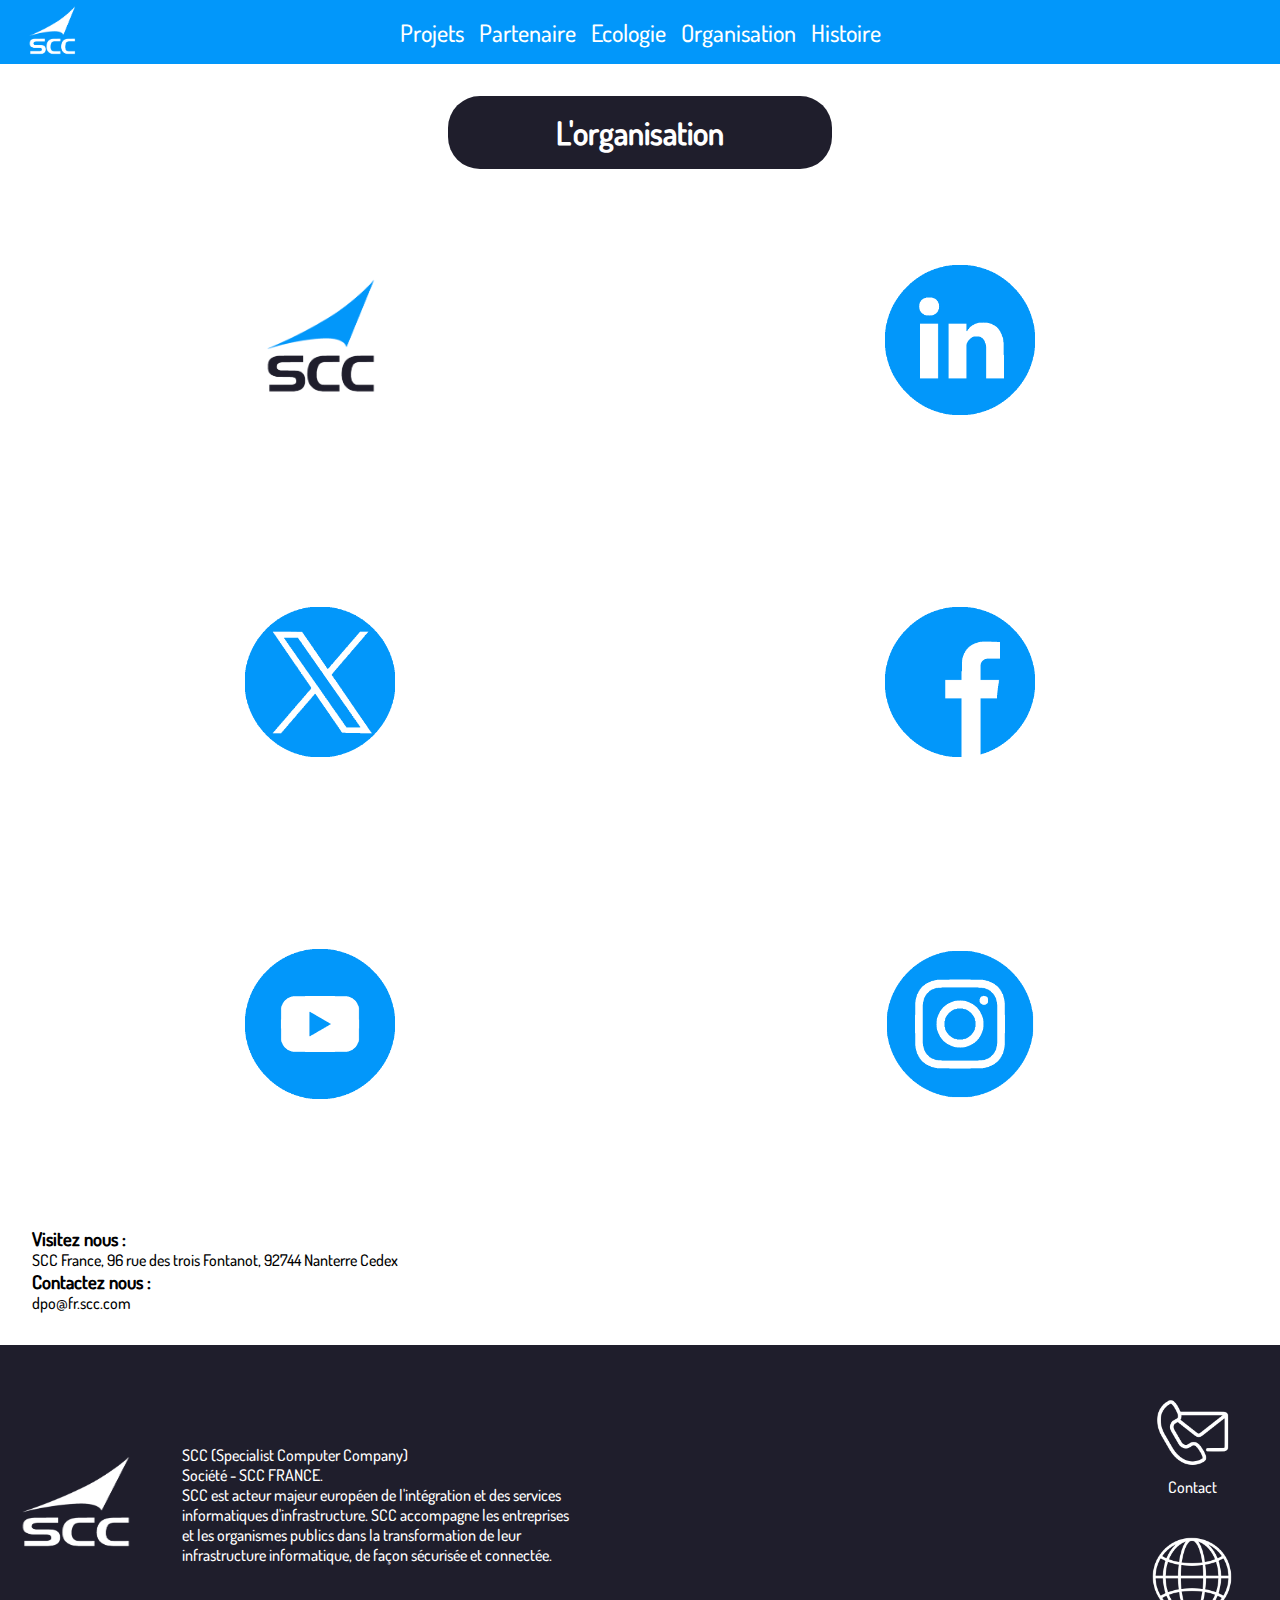
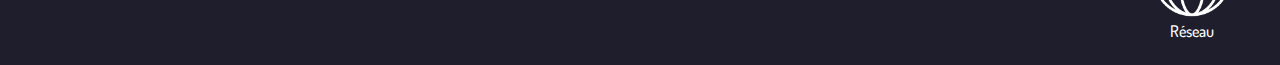
==== commit f0d75c35: "Title" ====
--- a/pages/about.html
+++ b/pages/about.html
@@ -21,35 +21,28 @@
     </header>
     <h1 class="title" style="position: relative">L'organisation</h1>
     <main class="main_about">
-        
         <a href="https://www.scc.com/">
             <img src="../assets/about/logo.png" alt="SCC Website">
-            <span>SCC</span>
         </a>
 
         <a href="https://www.linkedin.com/company/scc-france/?originalSubdomain=fr">
             <img src="../assets/about/in.png" alt="linkedin SCC France">
-            <span>Linkedin</span>
         </a>
     
         <a href="https://twitter.com/scc_info">
             <img src="../assets/about/twiX.png" alt="X SCC France">
-            <span>X</span>
         </a>
     
         <a href="https://www.facebook.com/SCCINFO/">
             <img src="../assets/about/fb.png" alt="Facebook SCC France">
-            <span>Facebook</span>
         </a>
     
         <a href="https://www.youtube.com/@SCCFrance-SCCTV">
             <img src="../assets/about/yt.png" alt="Youtube SCC France">
-            <span>Youtube</span>
         </a>
 
         <a href="https://www.instagram.com/scc_france/">
             <img src="../assets/about/instagram.png" alt="Instagrame SCC France">
-            <span>Instagram</span>
         </a>
 
     </main>
--- a/style.css
+++ b/style.css
@@ -8,7 +8,6 @@
 * {
 padding: 0;
 margin: 0;
-box-sizing: border-box;
 }
 
 @font-face {
@@ -74,7 +73,6 @@
     align-items: center;
     padding: 6em;
     gap: 3em;
-    height: calc(100vh - 3em);
 }
 
 .title {
@@ -93,6 +91,12 @@
     color: white;
 }
 
+.loaded {
+    transform: translate(0px, 0px);
+    opacity: 1;
+    transition: 1s ease;
+}
+
 .underline-animation {
     display: inline-block;
     position: relative;
@@ -135,6 +139,7 @@
 }
 
 .textAndImage >  p {
+
     width: 50%;
     font-size: 35px;
     text-align: justify;
@@ -143,12 +148,10 @@
 
 .textAndImage >  div > h1 {
     color: var(--blue);
+}
+
+.textAndImage >  div > h1.to-load {
     transform: translateX(-150%);
-}
-
-.textAndImage > div > .loaded {
-    transform: translateX(0px);
-    transition: 1s ease;
 }
 
 .textAndImage >  div > h1:nth-child(1){
@@ -174,12 +177,22 @@
     justify-content: space-around;
     align-items: center;
     flex-wrap: wrap;
-    margin: 20vh 0;
+    margin: 5vh 0 20vh 0;
+    gap: 1em;
+}
+
+.web-pages.to-load {
+    transform: translateY(-100px);
+    opacity: 0;
+}
+
+.web-pages > .underline-animation::after {
+    background-color: var(--black);
 }
 
 .web-pages > a {
     font-weight: bold;
-    font-size: 5em;
+    font-size: 4em;
     text-transform: uppercase;
     background-size: cover;
     background-position: center;
@@ -281,6 +294,7 @@
 .main_histoire {
     display: flex;
     flex-direction: column;
+    position: relative; 
 }
 
 .main_histoire section {
@@ -291,34 +305,20 @@
 }
 
 .main_histoire section > img {
-     width: 100vw;
-     height: calc(100vh - 3em);
- }
-
- .main_histoire article {
-    background-color: #ece9e9;
+    width: 100vw;
+    height: calc(100vh - 3em);
+}
+
+.main_histoire article {
+    background-color: var(--black);
+    color: white;
     width: 30%;
     margin: 2em;
-    padding: 20px;
+    padding: 40px;
     border-radius: 20px;
-    box-shadow: 0 0 20px rgba(0, 0, 0, 0.3);
-    text-align: center;
-    transition: box-shadow 0.5s ease, transform 0.5s ease;
-}
-
-.main_histoire article:hover {
-    box-shadow: 0 0 30px rgba(0, 0, 0, 0.5);
-    transform: scale(1.05); 
-}
-
-.main_histoire article:nth-child(odd) {
-    margin-right: auto;
-    margin-left: 12em;
-}
-
-.main_histoire article:nth-child(even) {
-    margin-left: auto;
-    margin-right: 12em;
+    text-align: justify;
+    position: relative;
+    transition: transform 0.5s ease; 
 }
 
 .sablier {
@@ -348,12 +348,173 @@
 }
 
 
+.main_histoire::before {
+    content: "";
+    width: 1em;
+    height: 100%;
+    background-color: var(--black);
+    position: absolute;
+    top: 0;
+    left: 50%;
+    transform: translateX(-50%);
+    z-index: -1;
+}
+
+.main_histoire article:nth-child(odd) {
+    margin-right: auto;
+    margin-left: calc(50% - (30% + 20% / 2));
+}
+
+.main_histoire article:nth-child(even) {
+    margin-left: auto;
+    margin-right: calc(50% - (30% + 20% / 2));
+}
+
+/* Ajout de styles pour les articles à gauche */
+.main_histoire article:nth-child(odd)::before {
+    left: 117%; 
+    right: auto; 
+    transform-origin: left; 
+    opacity: 1; 
+}
+
+.main_histoire article:nth-child(odd):hover::before {
+    transform: translateX(-100%) scaleX(1); 
+    opacity: 0; 
+}
+
+
+.main_histoire article::before {
+    content: "";
+    width: calc(30% / 2);
+    left: 2%;
+    transform: translateX(-116%);
+    height: 0.5em;
+    border: dotted 4px var(--black);
+    border-bottom: none;
+    border-right: none;
+    border-left: none;
+    position: absolute;
+    top: 50%;
+    transform-origin: right;
+    transition: transform 1.5s ease, opacity 0.5s ease;
+    z-index: -1;
+    opacity: 1;
+}
+
+.main_histoire article:hover::before {
+    transform: translateX(-100%) scaleX(1); 
+    opacity: 0; 
+}
+
+.main_histoire article span.date {
+    display: flex;
+    align-items: center;
+    justify-content: center;
+    height: 100%; 
+}
+
+.main_histoire article:hover .date {
+    opacity: 1; 
+}
+
+.main_histoire article .date {
+    opacity: 0; 
+    transition: opacity 0.5s ease; 
+}
+
+.main_histoire article:hover {
+    transform: scale(1.05);
+}
+
+@media screen and (max-width: 1475px) {
+    .main_histoire::before {
+        display: none;
+    }
+    
+    .main_histoire article:nth-child(odd)::before {
+        display: none;
+    }
+
+    .main_histoire article:nth-child(even)::before {
+        display: none;
+    }
+}
+
+
 /* Page Transition Numérique et Ecologique */
 .section_transition_numerique {
     width: 70%;
     margin: auto;
     display: flex;
     flex-direction: column;
+}
+
+.eco-message {
+    height: 50vh;
+    background-color: var(--green);
+    margin: 10em 12em;
+    display: flex;
+    align-items: center;
+    justify-content: space-around;
+    border-radius: 2em;
+    border: 2px solid #03a97e;
+}
+
+.eco-message > aside > h1 {
+    text-align: right;
+    font-size: 2.5em;
+    color: white;
+}
+
+.eco-message > aside > p {
+    text-align: right;
+    font-size: 1em;
+    color: var(--black);
+}
+
+
+.eco-message > aside {
+    display: flex;
+    padding: 5em;
+    width: 40%;
+    height: 100%;
+    flex-direction: column;
+    justify-content: center;
+    align-items: flex-end;
+    gap: 2em;
+}
+
+.ecovadis {
+    position: relative;
+    padding: 5em 2em;
+    background-color: var(--green);
+    margin: 10% 38%;
+    display: flex;
+    flex-direction: column;
+    align-items: center;
+    justify-content: center;
+    gap: 1em;
+    border-radius: 2em;
+    border: 2px solid #03a97e;
+    text-align: justify;
+    color: var(--black);
+}
+
+.ecovadis > a {
+    width: 35%;
+    top: 0;
+    transform: translateY(-50%);
+    position: absolute;
+}
+
+.ecovadis > h1 {
+    margin-top: 5%;
+    color: white;
+}
+
+.ecovadis > a > img {
+    width: 100%;
 }
 
 .image-flex{
@@ -431,6 +592,23 @@
     transform: translateY(0);
 }
 
+.parallax-container {
+    position: relative;
+    height: 100vh;
+    overflow: hidden;
+}
+
+.parallax-image {
+    background-size: cover;
+    background-position: center;
+    background-attachment: fixed;
+    position: absolute;
+    top: 0;
+    left: 0;
+    width: 100%;
+    height: 100%;
+    z-index: -1; /* Pour placer l'image en arrière-plan */
+}
 
 
 .main_about h1 {
@@ -444,7 +622,8 @@
 
 .textAndImage > #organigramme {
     text-align: center;
-    width: 60%;
+    width: 55%;
+    box-sizing: inherit;
 }
 
 .textAndImage > #organigramme_text {
@@ -466,7 +645,7 @@
 
 .rectangle {
     position: relative;
-    padding: 20px;
+    padding: 15px;
     box-shadow: 0 5px 15px rgba(0, 0, 0, 0.15);
     outline: solid 2px var(--black);
     outline-offset: -2px;
@@ -575,13 +754,13 @@
   
 /* LEVEL-3 STYLES
   –––––––––––––––––––––––––––––––––––––––––––––––––– */
-  .level-3-wrapper {
+.level-3-wrapper {
     position: relative;
     width: 80%;
     margin-left: auto;
-  }
-  
-  .level-3-wrapper::before {
+}
+  
+.level-3-wrapper::before {
     content: "";
     position: absolute;
     top: -20px;
@@ -589,18 +768,18 @@
     width: 2px;
     height: calc(100% + 20px);
     background: var(--black);
-  }
-  
-  .level-3-wrapper li + li {
+}
+  
+.level-3-wrapper li + li {
     margin-top: 20px;
-  }
-  
-  .level-3 {
+}
+  
+.level-3 {
     font-weight: normal;
     background: var(--green);
-  }
-  
-  .level-3::before {
+}
+  
+.level-3::before {
     content: "";
     position: absolute;
     top: 50%;
@@ -609,9 +788,55 @@
     width: 20px;
     height: 2px;
     background: var(--black);
+}
+
+@media screen and (max-width: 1100px) {
+    .rectangle {
+      padding: 20px 10px;
+    }
+  
+    .level-1,
+    .level-2 {
+      width: 100%;
+    }
+  
+    .level-1 {
+      margin-bottom: 20px;
+    }
+  
+    .level-1::before,
+    .level-2-wrapper > li::before {
+      display: none;
+    }
+    
+    .level-2-wrapper,
+    .level-2-wrapper::after,
+    .level-2::after {
+      display: block;
+    }
+  
+    .level-2-wrapper {
+      width: 90%;
+      margin-left: 10%;
+    }
+  
+    .level-2-wrapper::before {
+      left: -20px;
+      width: 2px;
+      height: calc(100% + 40px);
+    }
+  
+    .level-2-wrapper > li:not(:first-child) {
+      margin-top: 50px;
+    }
   }
 
 /* page partenaire */
+
+.main_partenaire .title{
+    position: relative;
+}
+
 .main_partenaire article{
     display: flex;
     gap: 10em;
@@ -644,6 +869,7 @@
     border-radius: 20px;
     text-align: justify;
     transition: box-shadow 0.5s ease, transform 0.5s ease;
+    font-size: 1.7em;
 }
 
 .main_partenaire p:hover {
@@ -651,8 +877,13 @@
 }
 
 
+@media screen and (max-width: 900px) {}
+
+.main_partenaire{
+    font-size:x-small;
+}
+
 /* page about */
-
 .main_about {
     display: flex;
     justify-content: space-around;
@@ -668,13 +899,13 @@
     display: flex;
     flex-direction: column;
     align-items: center;
-    flex-basis: 20%; 
+    flex-basis: 20%;
     font-size: 1.2em;
 }
 
 .main_about img {
     width: 150px;
-    height: 150px; 
+    height: 150px;
     display: block;
     margin: 0 auto;
     transition: transform 0.3s ease;
@@ -687,11 +918,11 @@
 }
 
 .main_about a:hover img {
-    transform: scale(1.5); 
+    transform: scale(1.5);
 }
 
 .main_about a:hover span {
-    transform: translateY(15px); 
+    transform: translateY(15px);
 }
 
 
@@ -705,26 +936,23 @@
 }
 
 
-
-
 /* page projet */
-
-.main_projet h1{
+.main_projet h1 {
     text-align: center;
 }
 
-.main_projet section{
+.main_projet section {
     display: flex;
     flex-direction: column;
 }
 
-
-
 .main_projet article {
     display: flex;
     align-items: center;
     justify-content: center;
-    height: 30vh;
+    flex-wrap: wrap;
+    min-height: 30vh;
+    flex-grow: 1;
 }
 
 .main_projet article:nth-child(even) {
@@ -735,8 +963,8 @@
 }
 
 .main_projet img {
-    width: 35vh;
-    width: 30vh;
+    width: 250px;
+    height: 200px;
     padding: 1em;
 }
 
@@ -748,14 +976,11 @@
 
 
 /* footer */
-
 footer {
     background-color: var(--black);
     display: flex;
     flex-direction: row;
-    justify-content: space-around;
-    margin: auto;
-    position: relative;
+    justify-content: space-between;
     align-items: center;
 }
 
@@ -763,7 +988,14 @@
     display: flex;
     flex-direction: row;
     align-items: center;
-
+    flex-wrap: wrap;
+}
+
+footer .footer_sec2{
+    text-align: center;
+    width: 35vw;
+    padding: 1em;
+    justify-content: flex-end;
 }
 
 footer article {
@@ -772,12 +1004,11 @@
     width: 40%;
     padding: 2em;
     color: white;
-    align-self: left;
 }
 
 footer img {
-    width: 9%;
-    height: 9%;
+    width: 150px;
+    height: 120px;
     align-self: left;
 }
 
@@ -790,16 +1021,16 @@
     text-align: center;
 }
 
-footer a > img{
+footer a > img {
     margin: 0;
-    padding: 0.5em;
+    padding: 0;
     width: 80px;
     height: 80px;
     transition: transform 0.3s ease;
 }
 
-footer a:hover > img{
-    transform: scale(1.3);
+footer a:hover > img {
+    transform: scale(1.15);
 }
 
 .logo_footer {
